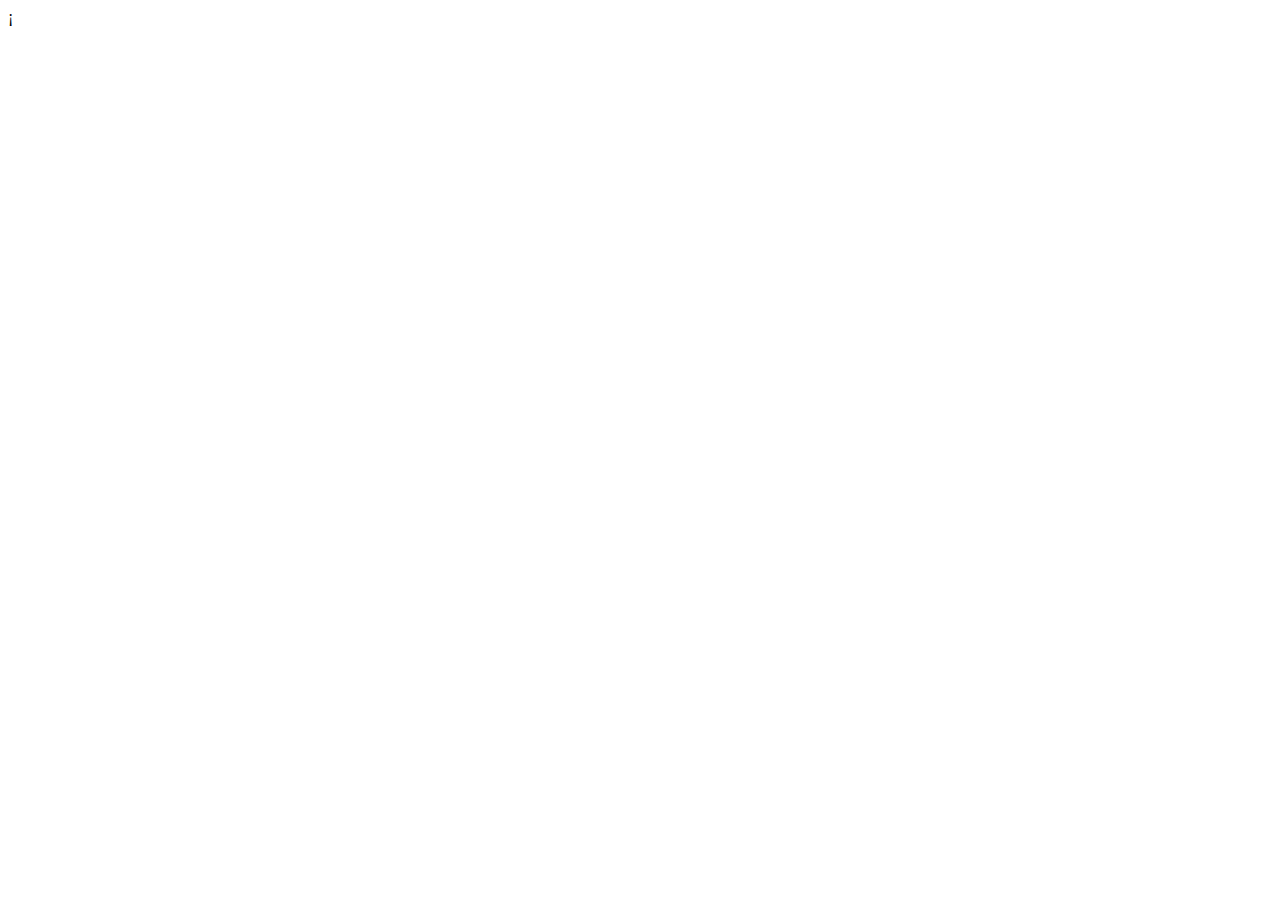
==== porfolio.html @ c2eb509d "Primer commit de inicio al porfolio" ====
¡<html lang="en">
<head>
    <meta charset="UTF-8">
    <meta name="viewport" content="width=device-width, initial-scale=1.0">
    <title>Porfolio Martinez Alejandro</title>
</head>
<body>
    
</body>
</html>
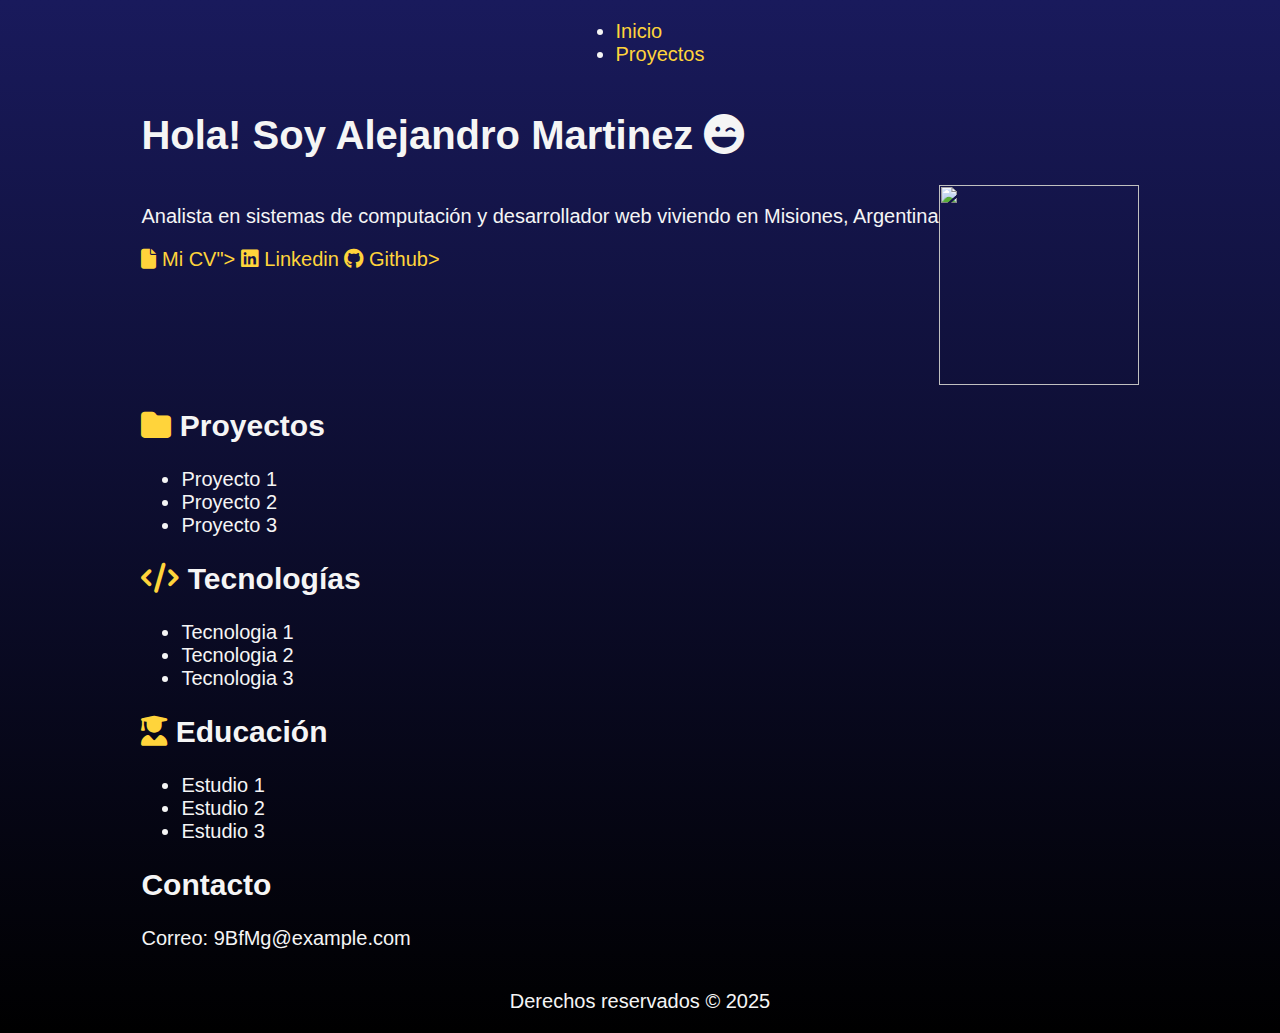
==== commit 3e64d1a5: "Avance en el porfolio" ====
--- a/porfolio.html
+++ b/porfolio.html
@@ -1,10 +1,89 @@
-¡<html lang="en">
+<html lang="en">
 <head>
     <meta charset="UTF-8">
     <meta name="viewport" content="width=device-width, initial-scale=1.0">
     <title>Porfolio Martinez Alejandro</title>
+    <!-- estilos css-->
+    <link rel="stylesheet" href="estilos.css">
+    <link rel="stylesheet" href="https://cdnjs.cloudflare.com/ajax/libs/font-awesome/6.5.1/css/all.min.css">
+
 </head>
 <body>
+    <header>
+        <nav>
+            <ul>
+                <li><a href="index.html">Inicio</a></li>
+                <li><a href="proyectos.html">Proyectos</a></li>
+
+
+            </ul>
+        </nav>
+    </header>
+
+    <main>
+        <h1>Hola! Soy Alejandro Martinez <i class="fa-solid fa-face-laugh-wink"></i></h1>
+        <section class="presentacion">
+            <div>
+                <div>
+                    <p>Analista en sistemas de computación y desarrollador web viviendo en Misiones, Argentina</p>
+
+                </div>
+                <div>
+                    <!-- Botones de redes sociales -->
+                     <!-- Mi CV-->
+                    <a href="CV Alejandro Martinez.pdf" target="_blank"><i class="fa-solid fa-file"></i> Mi CV"></a>
+                     <!-- linkedin-->
+                    <a href="https://www.linkedin.com/in/alejandro-martinez-6782202b3/" target="_blank"><i class="fa-brands fa-linkedin"></i> Linkedin</a>
+                    <!-- github-->
+                     <a href="https://github.com/AlejandroMartinez0912" target="_blank"><i class="fa-brands fa-github"></i> Github></a>
+                     <!-- telegram-->
+
+                </div>
+            </div>
+            <div>
+                <img src="imagenPerfil.png" alt="" width="200px">
+
+            </div>
+        </section>
+        <section>
+            <h2>
+                <i class="fa-solid fa-folder" style="color: #FFD43B;"></i>
+                Proyectos</h2>
+            <ul>
+                <li>Proyecto 1</li>
+                <li>Proyecto 2</li>
+                <li>Proyecto 3</li>
+            </ul>
+        </section>
+        <section>
+            <h2>
+                <i class="fa-solid fa-code" style="color: #FFD43B;"></i>
+                Tecnologías</h2>
+            <ul>
+                <li>Tecnologia 1</li>
+                <li>Tecnologia 2</li>
+                <li>Tecnologia 3</li>
+            </ul>
+        </section>
+        <section>
+            <h2>
+                <i class="fa-solid fa-user-graduate" style="color: #FFD43B;"></i>
+                Educación</h2>
+            <ul>
+                <li>Estudio 1</li>
+                <li>Estudio 2</li>
+                <li>Estudio 3</li>
+            </ul>
+        </section>
+        <section>
+            <h2>Contacto</h2>
+            <p>Correo: 9BfMg@example.com</p>
+        </section>
+    </main>
+
+    <footer>
+        <p>Derechos reservados &copy; 2025</p>
+    </footer>
     
 </body>
 </html>--- a/estilos.css
+++ b/estilos.css
@@ -0,0 +1,31 @@
+body{
+    background: linear-gradient(to bottom, #191a5c, black);
+    min-height: 100vh; /* Asegura que cubra toda la pantalla */
+    margin: 0;
+
+    /* Estilo de fuente Helvetica */
+    font-family: 'Helvetica', sans-serif;
+    font-size: 20px;
+
+    /* Color de texto blanco */
+    color: whitesmoke;
+
+    /* Centrar el contenido verticalmente */
+    display: flex;
+    flex-direction: column;
+    justify-content: center;
+    align-items: center;
+
+
+}
+
+/* Estilos para a los enlaces */
+a {
+    color: #FFD43B;
+    text-decoration: none;
+}
+
+/* Section presentacion */
+.presentacion{
+    display: flex;
+}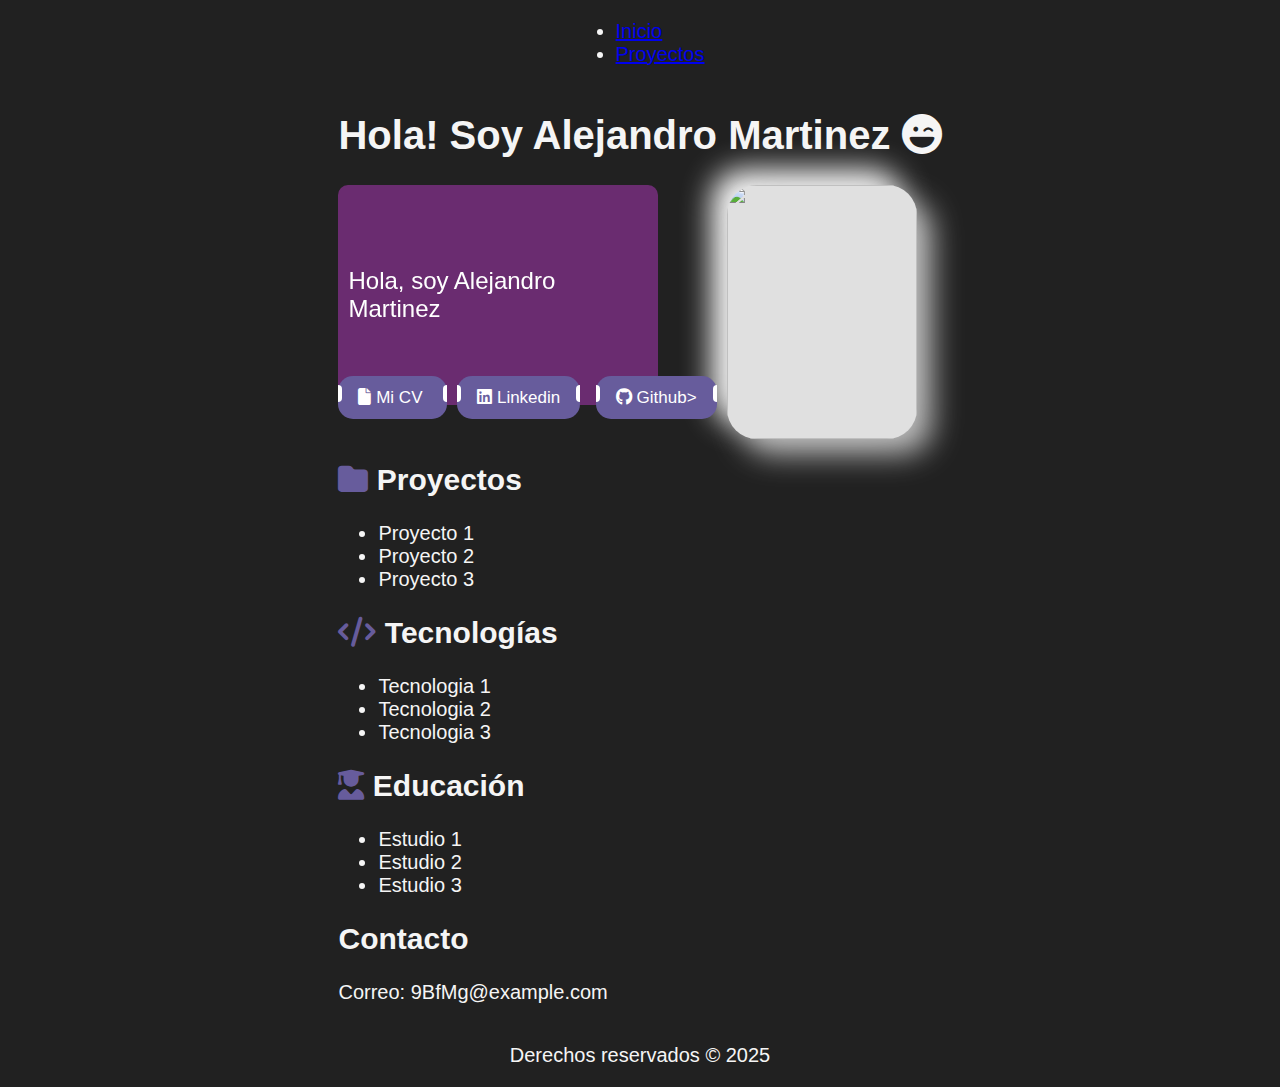
==== commit ce03ff72: "Mejoras y avances" ====
--- a/porfolio.html
+++ b/porfolio.html
@@ -24,30 +24,41 @@
         <h1>Hola! Soy Alejandro Martinez <i class="fa-solid fa-face-laugh-wink"></i></h1>
         <section class="presentacion">
             <div>
-                <div>
-                    <p>Analista en sistemas de computación y desarrollador web viviendo en Misiones, Argentina</p>
-
+                <div class="card">
+                    <div class="card-inner">
+                    <div class="card-front">
+                        <p>Hola, soy Alejandro Martinez</p>
+                    </div>
+                    <div class="card-back">
+                        <p>Analista en sistemas, apasionado por la tecnologia y la programacion.</p>
+                    </div>
+                    </div>
                 </div>
                 <div>
                     <!-- Botones de redes sociales -->
                      <!-- Mi CV-->
-                    <a href="CV Alejandro Martinez.pdf" target="_blank"><i class="fa-solid fa-file"></i> Mi CV"></a>
+                     <a class="BotonesRedes" href="CV Alejandro Martinez.pdf" download>
+                        <i class="fa-solid fa-file"></i>
+                        Mi CV
+                    </a>
+                    
                      <!-- linkedin-->
-                    <a href="https://www.linkedin.com/in/alejandro-martinez-6782202b3/" target="_blank"><i class="fa-brands fa-linkedin"></i> Linkedin</a>
+                    <a class ="BotonesRedes" href="https://www.linkedin.com/in/alejandro-martinez-6782202b3/" target="_blank"><i class="fa-brands fa-linkedin"></i> Linkedin</a>
                     <!-- github-->
-                     <a href="https://github.com/AlejandroMartinez0912" target="_blank"><i class="fa-brands fa-github"></i> Github></a>
+                     <a class="BotonesRedes" href="https://github.com/AlejandroMartinez0912" target="_blank"><i class="fa-brands fa-github"></i> Github></a>
                      <!-- telegram-->
-
+                     
                 </div>
             </div>
-            <div>
-                <img src="imagenPerfil.png" alt="" width="200px">
 
+            <div class="fotoPerfil">
+                <img src="imagenPerfil.png" alt="" class="imagenPerfil">
             </div>
         </section>
+        
         <section>
             <h2>
-                <i class="fa-solid fa-folder" style="color: #FFD43B;"></i>
+                <i class="fa-solid fa-folder" style="color: rgb(103, 92, 156);"></i>
                 Proyectos</h2>
             <ul>
                 <li>Proyecto 1</li>
@@ -57,7 +68,7 @@
         </section>
         <section>
             <h2>
-                <i class="fa-solid fa-code" style="color: #FFD43B;"></i>
+                <i class="fa-solid fa-code" style="color: rgb(103, 92, 156);"></i>
                 Tecnologías</h2>
             <ul>
                 <li>Tecnologia 1</li>
@@ -67,7 +78,7 @@
         </section>
         <section>
             <h2>
-                <i class="fa-solid fa-user-graduate" style="color: #FFD43B;"></i>
+                <i class="fa-solid fa-user-graduate" style="color: rgb(103, 92, 156);"></i>
                 Educación</h2>
             <ul>
                 <li>Estudio 1</li>
--- a/estilos.css
+++ b/estilos.css
@@ -1,5 +1,5 @@
 body{
-    background: linear-gradient(to bottom, #191a5c, black);
+    background-color: rgb(33, 33, 33);
     min-height: 100vh; /* Asegura que cubra toda la pantalla */
     margin: 0;
 
@@ -18,14 +18,178 @@
 
 
 }
+/* From Uiverse.io by vamsidevendrakumar */ 
+.card {
+  width: 300px;
+  height: 200px;
+  perspective: 1000px;
+}
+
+.card-inner {
+  width: 100%;
+  height: 100%;
+  position: relative;
+  transform-style: preserve-3d;
+  transition: transform 0.999s;
+}
+
+.card:hover .card-inner {
+  transform: rotateY(180deg);
+}
+
+.card-front,
+.card-back {
+  position: absolute;
+  width: 100%;
+  height: 100%;
+  backface-visibility: hidden;
+}
+
+.card-front {
+  background-color: #6A2C70;
+  color: #fff;
+  display: flex;
+  align-items: center;
+  border: 10px solid #6A2C70;
+  border-radius: 10px;
+  justify-content: center;
+  font-size: 24px;
+  transform: rotateY(0deg);
+}
+
+.card-back {
+  background-color: #F08A5D;
+  color: #fff;
+  display: flex;
+  align-items: center;
+  border: 10px solid #F08A5D;
+  border-radius: 10px;
+  justify-content: center;
+  font-size: 24px;
+  transform: rotateY(180deg);
+}
 
 /* Estilos para a los enlaces */
-a {
-    color: #FFD43B;
+.BotonesRedes {
     text-decoration: none;
+    color: whitesmoke;
+    margin-right: 10px;
+    font-family: inherit;
+    font-weight: 500;
+    font-size: 17px;
+    padding: 12px 20px;
+    color: white;
+    background: rgb(103, 92, 156);
+    /* Bordes redondos */
+    border-radius: 15px;
+    position: relative;
+    overflow: hidden;
+    
 }
+.BotonesRedes svg {
+    margin-right: 8px;
+    width: 25px;
+}
+
+.BotonesRedes:hover {
+    box-shadow: 0 0.5em 1.5em -0.5em rgba(88, 71, 116, 0.627);
+  }
+  
+  .BotonesRedes:active {
+    box-shadow: 0 0.3em 1em -0.5em rgba(88, 71, 116, 0.627);
+  }
+  
+  .BotonesRedes::before {
+    content: "";
+    width: 4px;
+    height: 40%;
+    background-color: white;
+    position: absolute;
+    border-top-right-radius: 5px;
+    border-bottom-right-radius: 5px;
+    left: 0;
+    transition: all 0.2s;
+  }
+  
+  .BotonesRedes::after {
+    content: "";
+    width: 4px;
+    height: 40%;
+    background-color: white;
+    position: absolute;
+    border-top-left-radius: 5px;
+    border-bottom-left-radius: 5px;
+    right: 0;
+    transition: all 0.2s;
+  }
+  
+  .BotonesRedes:hover::before,
+  .BotonesRedes:hover::after {
+    height: 60%;
+  }
 
 /* Section presentacion */
 .presentacion{
     display: flex;
-}+}
+
+.fotoPerfil {
+  width: 190px;
+  height: 254px;
+  border-radius: 30px;
+  background: #e0e0e0;
+  box-shadow: 15px 15px 30px #bebebe,
+             -15px -15px 30px #ffffff;
+}
+.imagenPerfil{
+    width: 190px;
+    height: 254px;
+    border-radius: 30px;
+}
+
+.task {
+  position: relative;
+  color: #2e2e2f;
+  cursor: move;
+  background-color: #fff;
+  padding: 1rem;
+  border-radius: 8px;
+  box-shadow: rgba(99, 99, 99, 0.1) 0px 2px 8px 0px;
+  margin-bottom: 1rem;
+  border: 3px dashed transparent;
+  max-width: 350px;
+}
+
+.task:hover {
+  box-shadow: rgba(99, 99, 99, 0.3) 0px 2px 8px 0px;
+  border-color: rgba(162, 179, 207, 0.2) !important;
+}
+
+.task p {
+  font-size: 15px;
+  margin: 1.2rem 0;
+}
+
+.tag {
+  border-radius: 100px;
+  padding: 4px 13px;
+  font-size: 12px;
+  color: #ffffff;
+  background-color: rgb(103, 92, 156);
+}
+
+.tags {
+  width: 100%;
+  display: flex;
+  align-items: center;
+  justify-content: space-between;
+}
+
+
+
+
+
+
+
+
+  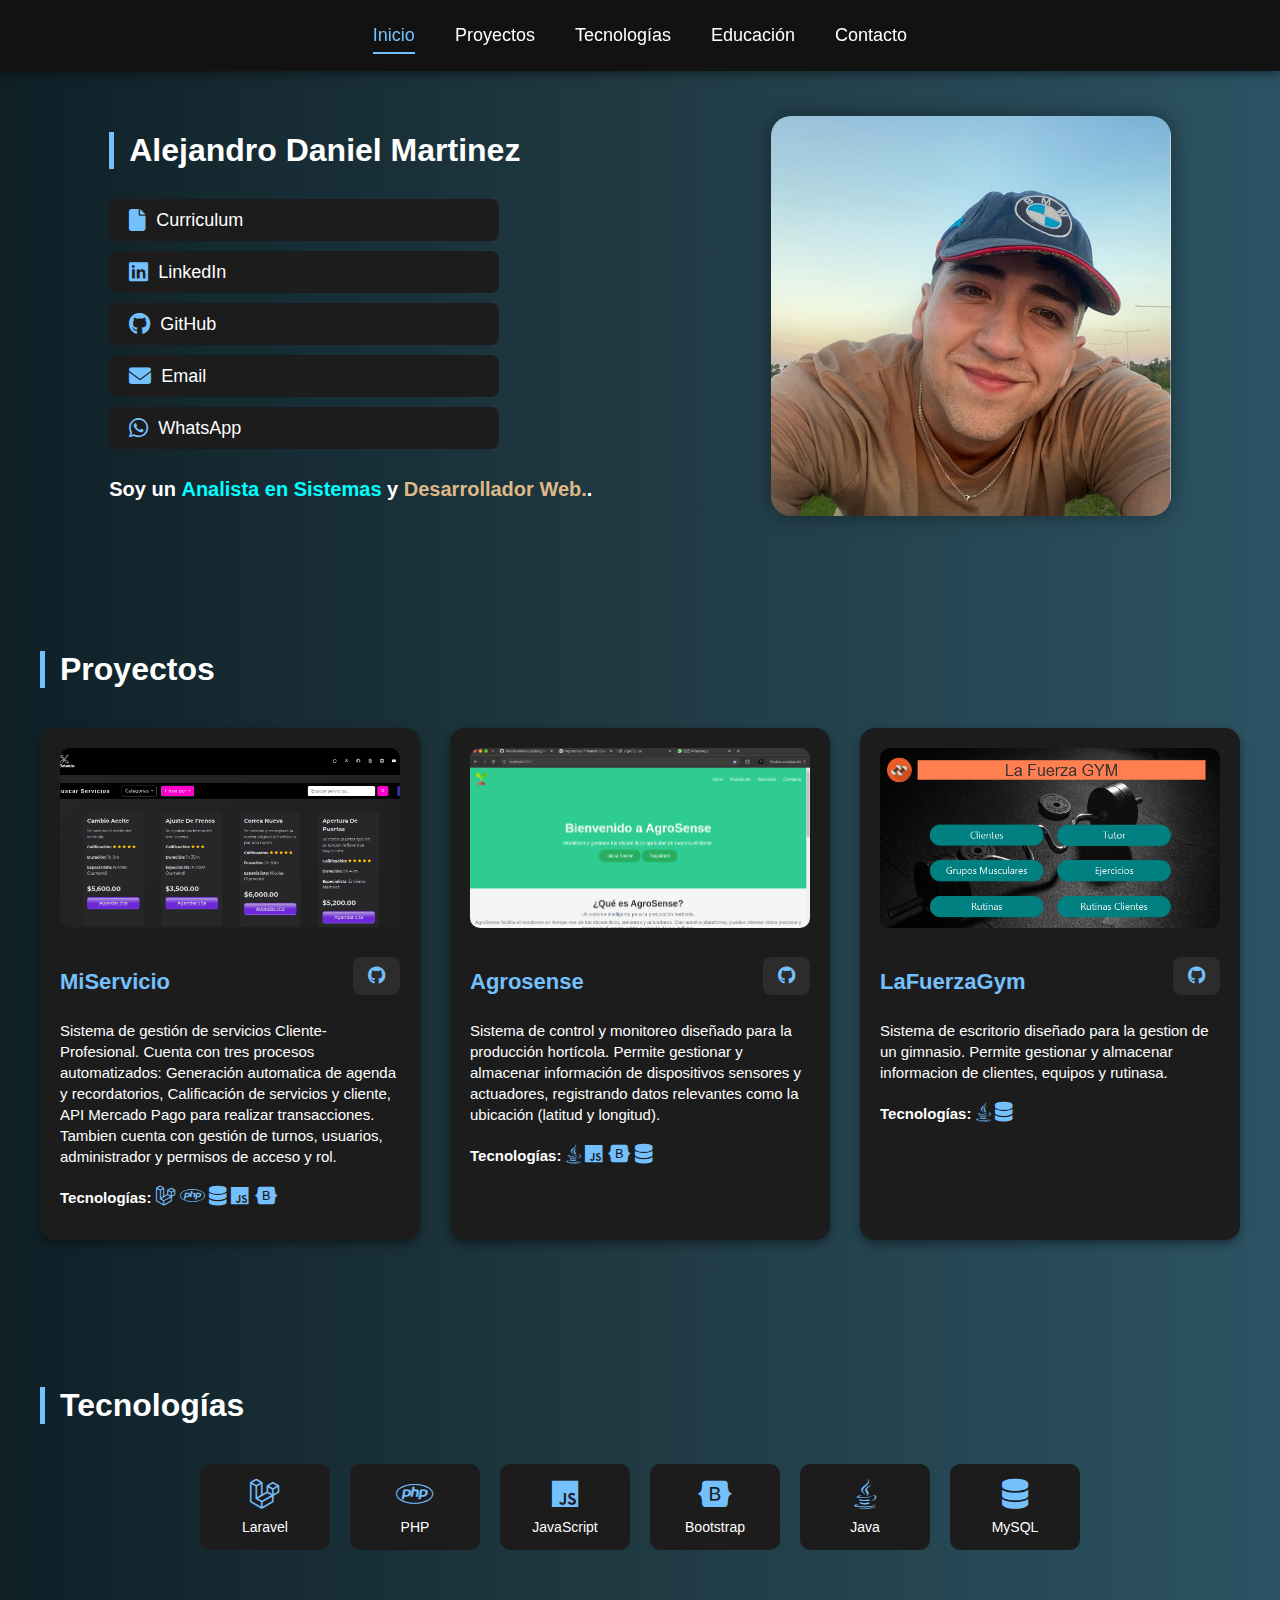
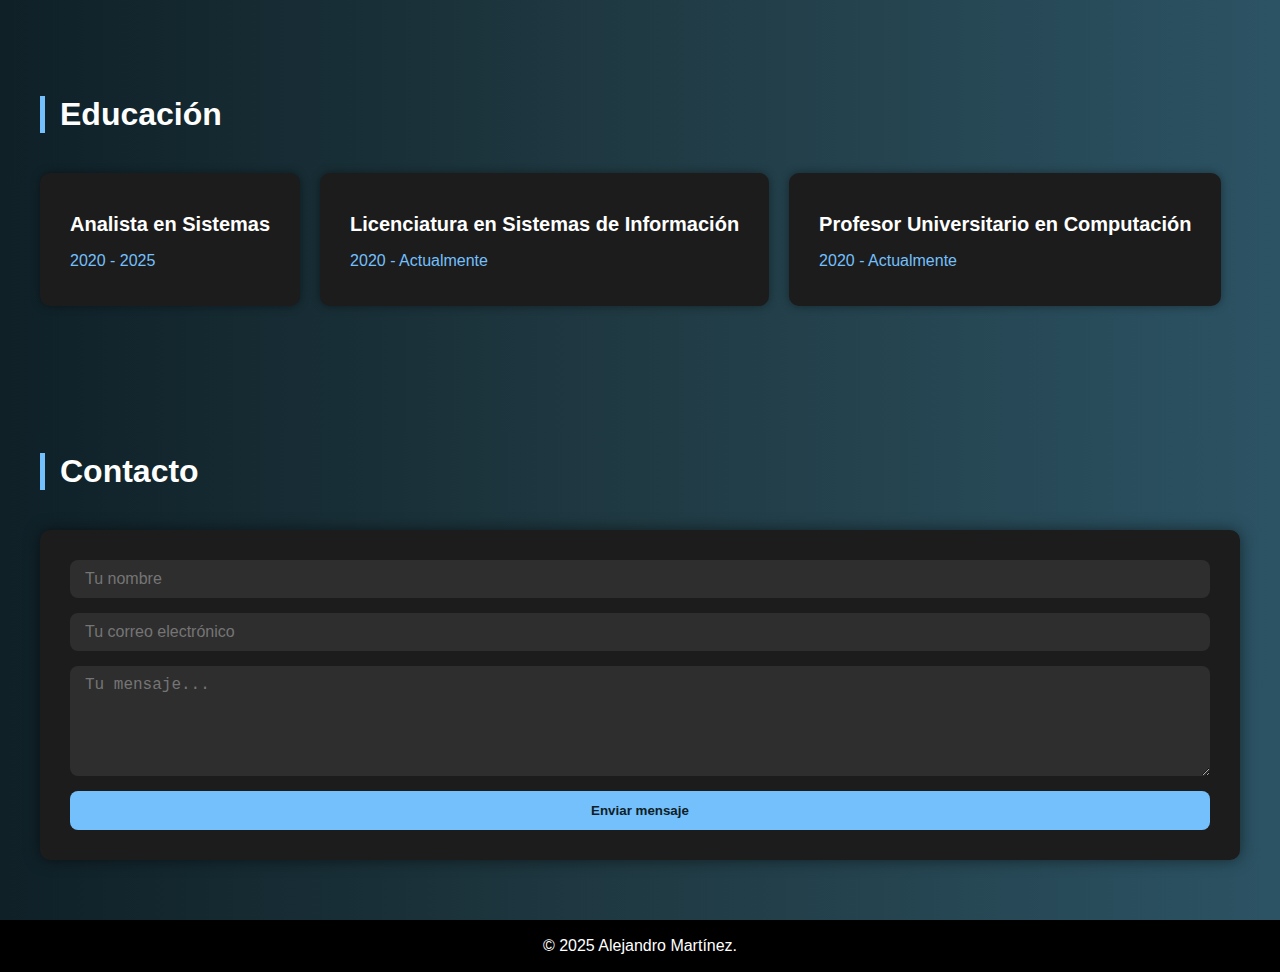
==== commit 9cc8fed5: "Porfolio al 90%. Se realizo la seccion de inicio, educacion, tecnologias y proyectos." ====
--- a/porfolio.html
+++ b/porfolio.html
@@ -1,100 +1,187 @@
+<!DOCTYPE html>
 <html lang="en">
 <head>
     <meta charset="UTF-8">
     <meta name="viewport" content="width=device-width, initial-scale=1.0">
-    <title>Porfolio Martinez Alejandro</title>
-    <!-- estilos css-->
+    <title>Porfolio Alejandro</title>
     <link rel="stylesheet" href="estilos.css">
-    <link rel="stylesheet" href="https://cdnjs.cloudflare.com/ajax/libs/font-awesome/6.5.1/css/all.min.css">
+    <link rel="stylesheet" href="https://cdnjs.cloudflare.com/ajax/libs/font-awesome/6.5.0/css/all.min.css">
 
 </head>
 <body>
-    <header>
-        <nav>
-            <ul>
-                <li><a href="index.html">Inicio</a></li>
-                <li><a href="proyectos.html">Proyectos</a></li>
-
-
-            </ul>
+    <header class="header">
+        <nav class="navbar">
+            <a href="#inicio" class="nav-link active">Inicio</a>
+            <a href="#proyectos" class="nav-link">Proyectos</a>
+            <a href="#tecnologias" class="nav-link">Tecnologías</a>
+            <a href="#educacion" class="nav-link">Educación</a>
+            <a href="#contacto" class="nav-link">Contacto</a>
         </nav>
     </header>
-
-    <main>
-        <h1>Hola! Soy Alejandro Martinez <i class="fa-solid fa-face-laugh-wink"></i></h1>
-        <section class="presentacion">
-            <div>
-                <div class="card">
-                    <div class="card-inner">
-                    <div class="card-front">
-                        <p>Hola, soy Alejandro Martinez</p>
-                    </div>
-                    <div class="card-back">
-                        <p>Analista en sistemas, apasionado por la tecnologia y la programacion.</p>
-                    </div>
-                    </div>
+    
+    <section id="inicio" class="Inicio">
+        <div class="TituloBotones">
+            <div class="NombreBotones">
+                <div class="Nombre">
+                    <h1 class="Titulo">Alejandro Daniel Martinez</h1>
                 </div>
-                <div>
-                    <!-- Botones de redes sociales -->
-                     <!-- Mi CV-->
-                     <a class="BotonesRedes" href="CV Alejandro Martinez.pdf" download>
-                        <i class="fa-solid fa-file"></i>
-                        Mi CV
+                <div class="Botones">
+                    <a class="iconos" href="AlejandroMartinez-CV.pdf"> 
+                        <i class="fa-solid fa-file"></i> Curriculum
                     </a>
-                    
-                     <!-- linkedin-->
-                    <a class ="BotonesRedes" href="https://www.linkedin.com/in/alejandro-martinez-6782202b3/" target="_blank"><i class="fa-brands fa-linkedin"></i> Linkedin</a>
-                    <!-- github-->
-                     <a class="BotonesRedes" href="https://github.com/AlejandroMartinez0912" target="_blank"><i class="fa-brands fa-github"></i> Github></a>
-                     <!-- telegram-->
-                     
+                    <a class="iconos" href="https://www.linkedin.com/in/alejandro-martinez-6782202b3/">
+                        <i class="fa-brands fa-linkedin"></i> LinkedIn
+                    </a>
+                    <a class="iconos" href="https://github.com/AlejandroMartinez0912">
+                        <i class="fa-brands fa-github"></i> GitHub
+                    </a>
+                    <a class="iconos" href="mailto:alejandromartinezok09@gmail.com">
+                        <i class="fa-solid fa-envelope"></i> Email
+                    </a>
+                    <a class="iconos" href="https://wa.me/2622539294">
+                        <i class="fa-brands fa-whatsapp"></i> WhatsApp
+                    </a>
+                </div>
+                <div class="Descripcion">
+                    <h3>Soy un <strong class="analista">Analista en Sistemas</strong> y <strong class="desarrollador">Desarrollador Web.</strong>.</h3>
                 </div>
             </div>
+            <div class="FotoBotones">
+                <div class="FotoPerfil">
+                    <img src="images/fotoPerfil.jpeg" alt="Foto de perfil" class="fotoPerfil">
+                </div>
+            </div>
+        </div>
+    </section>
 
-            <div class="fotoPerfil">
-                <img src="imagenPerfil.png" alt="" class="imagenPerfil">
+    <section id="proyectos" class="proyectos">
+        <h2 class="titulo-proyectos">Proyectos</h2>
+    
+        <div class="contenedor-cards">
+            <!-- Card 1 -->
+            <div class="card-proyecto">
+                <img src="/images/miservicio.jpg" alt="Proyecto 1">
+                <div class="tarjeta-titulo">
+                    <h3>MiServicio</h3>
+                    <a href="https://github.com/AlejandroMartinez0912/MiServicio---Trabajo-Final" target="_blank" class="github-link">
+                        <i class="fa-brands fa-github"></i>
+                    </a>
+                </div>
+                <p>Sistema de gestión de servicios Cliente-Profesional. Cuenta con tres procesos automatizados: Generación automatica de agenda y recordatorios, Calificación de servicios y cliente, API Mercado Pago para realizar transacciones.
+                    Tambien cuenta con gestión de turnos, usuarios, administrador y permisos de acceso y rol.
+                </p>
+                <p><strong>Tecnologías:</strong>
+                    <a class="iconos-tecnologias"><i class="fa-brands fa-laravel" title="Laravel" ></i></a>
+                    <a class="iconos-tecnologias"><i class="fa-brands fa-php" title="PHP"></i></a>
+                    <a class="iconos-tecnologias"><i class="fa-solid fa-database" title="MySQL"></i></a>
+                    <a class="iconos-tecnologias"><i class="fa-brands fa-js"></i> </a>
+                    <a class="iconos-tecnologias"><i class="fa-brands fa-bootstrap"></i></a>
+                </p>
             </div>
-        </section>
-        
-        <section>
-            <h2>
-                <i class="fa-solid fa-folder" style="color: rgb(103, 92, 156);"></i>
-                Proyectos</h2>
-            <ul>
-                <li>Proyecto 1</li>
-                <li>Proyecto 2</li>
-                <li>Proyecto 3</li>
-            </ul>
-        </section>
-        <section>
-            <h2>
-                <i class="fa-solid fa-code" style="color: rgb(103, 92, 156);"></i>
-                Tecnologías</h2>
-            <ul>
-                <li>Tecnologia 1</li>
-                <li>Tecnologia 2</li>
-                <li>Tecnologia 3</li>
-            </ul>
-        </section>
-        <section>
-            <h2>
-                <i class="fa-solid fa-user-graduate" style="color: rgb(103, 92, 156);"></i>
-                Educación</h2>
-            <ul>
-                <li>Estudio 1</li>
-                <li>Estudio 2</li>
-                <li>Estudio 3</li>
-            </ul>
-        </section>
-        <section>
-            <h2>Contacto</h2>
-            <p>Correo: 9BfMg@example.com</p>
-        </section>
-    </main>
+    
+            <!-- Card 2 -->
+            <div class="card-proyecto">
+                <img src="/images/agrosense.jpg" alt="Proyecto 2">
+                <div class="tarjeta-titulo">
+                    <h3>Agrosense</h3>
+                    <a href="https://github.com/MarianoIvasiuta26/agrosense" target="_blank" class="github-link">
+                        <i class="fa-brands fa-github"></i>
+                    </a>
+                </div>
+                <p>Sistema de control y monitoreo diseñado para la producción hortícola. 
+                    Permite gestionar y almacenar información de dispositivos sensores y actuadores, 
+                    registrando datos relevantes como la ubicación (latitud y longitud).
+                <p><strong>Tecnologías:</strong> 
+                    <a class="iconos-tecnologias"><i class="fa-brands fa-java"></i></a>
+                    <a class="iconos-tecnologias"><i class="fa-brands fa-js"></i> </a>
+                    <a class="iconos-tecnologias"><i class="fa-brands fa-bootstrap"></i></a>
+                    <a class="iconos-tecnologias"><i class="fa-solid fa-database"></i> </a>    
+                </p>
+                
+            </div>
+            <!-- Card 3 -->
+            <div class="card-proyecto">
+                <img src="/images/lafuerza.png" alt="Proyecto 2">
+                <div class="tarjeta-titulo">
+                    <h3>LaFuerzaGym</h3>
+                    <a href="https://github.com/AlejandroMartinez0912/Gimnasio-LaFuerza---Integrador-POO-I" target="_blank" class="github-link">
+                        <i class="fa-brands fa-github"></i>
+                    </a>
+                </div>
 
-    <footer>
-        <p>Derechos reservados &copy; 2025</p>
+                <p>Sistema de escritorio diseñado para la gestion de un gimnasio. Permite gestionar y almacenar informacion de clientes, equipos y rutinasa.</p>
+                <p><strong>Tecnologías:</strong> 
+                    <a class="iconos-tecnologias"><i class="fa-brands fa-java"></i></a>
+                    <!-- scene builder-->
+                    <a class="iconos-tecnologias"><i class="fa-solid fa-database"></i> </a>    
+                </p>
+
+            </div>
+        </div>
+    </section>
+
+    <section id="tecnologias" class="tecnologias">
+        <h2 class="titulo-tecnologias">Tecnologías</h2>
+        <div class="contenedor-tecnologias">
+            <div class="tecnologia">
+                <i class="fa-brands fa-laravel"></i>
+                <span>Laravel</span>
+            </div>
+            <div class="tecnologia">
+                <i class="fa-brands fa-php"></i>
+                <span>PHP</span>
+            </div>
+            <div class="tecnologia">
+                <i class="fa-brands fa-js"></i>
+                <span>JavaScript</span>
+            </div>
+            <div class="tecnologia">
+                <i class="fa-brands fa-bootstrap"></i>
+                <span>Bootstrap</span>
+            </div>
+            <div class="tecnologia">
+                <i class="fa-brands fa-java"></i>
+                <span>Java</span>
+            </div>
+            <div class="tecnologia">
+                <i class="fa-solid fa-database"></i>
+                <span>MySQL</span>
+            </div>
+        </div>        
+    </section>
+
+    <section id="educacion" class="educacion">
+        <h2 class="titulo-educacion">Educación</h2>
+        <div class="contenedor-educacion">
+            <div class="card-educacion">
+                <h3>Analista en Sistemas</h3>
+                <p class="anio">2020 - 2025</p>
+            </div>
+            <div class="card-educacion">
+                <h3>Licenciatura en Sistemas de Información</h3>
+                <p class="anio">2020 - Actualmente</p>
+            </div>
+            <div class="card-educacion">
+                <h3>Profesor Universitario en Computación</h3>
+                <p class="anio">2020 - Actualmente</p>
+            </div>
+        </div>
+    </section>
+    
+    <section id="contacto" class="contacto">
+        <h2 class="titulo-contacto">Contacto</h2>
+        <div class="contenedor-contacto">
+            <form action="porfolioController.php" method="POST" class="form-contacto">
+                <input type="text" name="nombre" placeholder="Tu nombre" required>
+                <input type="email" name="email" placeholder="Tu correo electrónico" required>
+                <textarea name="mensaje" rows="5" placeholder="Tu mensaje..." required></textarea>
+                <button type="submit">Enviar mensaje</button>
+            </form>
+        </div>
+    </section>
+    
+    <footer class="footer">
+        <p>&copy; 2025 Alejandro Martínez.</p>
     </footer>
-    
 </body>
 </html>--- a/estilos.css
+++ b/estilos.css
@@ -1,195 +1,389 @@
 body{
-    background-color: rgb(33, 33, 33);
-    min-height: 100vh; /* Asegura que cubra toda la pantalla */
-    margin: 0;
-
-    /* Estilo de fuente Helvetica */
-    font-family: 'Helvetica', sans-serif;
-    font-size: 20px;
-
-    /* Color de texto blanco */
-    color: whitesmoke;
-
-    /* Centrar el contenido verticalmente */
-    display: flex;
-    flex-direction: column;
-    justify-content: center;
-    align-items: center;
-
-
-}
-/* From Uiverse.io by vamsidevendrakumar */ 
-.card {
-  width: 300px;
-  height: 200px;
-  perspective: 1000px;
-}
-
-.card-inner {
-  width: 100%;
-  height: 100%;
+  /* combinar dos colores de fondo, azul oscuro y azul no tan oscuro*/
+  background: linear-gradient(to right, #0f2027, #203a43, #2c5364);
+  color: white;
+  /* fuente de google*/
+  font-family: 'Roboto', sans-serif;
+  /* elementos centrados*/
+  margin: auto;
+}
+/* estilos de la barra de navegacion*/
+.header {
+  width: 100%;
+  padding: 20px 0;
+  background-color: #121212; /* fondo oscuro elegante */
+  box-shadow: 0 2px 10px rgba(0,0,0,0.5);
+  position: sticky;
+  top: 0;
+  z-index: 1000;
+}
+
+.navbar {
+  max-width: 1200px;
+  margin: auto;
+  display: flex;
+  justify-content: center;
+  gap: 40px;
+  flex-wrap: wrap;
+}
+
+.nav-link {
+  text-decoration: none;
+  color: white;
+  font-weight: 500;
+  font-size: 18px;
   position: relative;
-  transform-style: preserve-3d;
-  transition: transform 0.999s;
-}
-
-.card:hover .card-inner {
-  transform: rotateY(180deg);
-}
-
-.card-front,
-.card-back {
+  padding: 5px 0;
+  transition: color 0.3s ease;
+}
+
+.nav-link::after {
+  content: '';
   position: absolute;
-  width: 100%;
-  height: 100%;
-  backface-visibility: hidden;
-}
-
-.card-front {
-  background-color: #6A2C70;
-  color: #fff;
-  display: flex;
-  align-items: center;
-  border: 10px solid #6A2C70;
+  width: 0;
+  height: 2px;
+  background: #74C0FC;
+  left: 0;
+  bottom: -3px;
+  transition: width 0.3s ease;
+}
+
+.nav-link:hover {
+  color: #74C0FC;
+}
+
+.nav-link:hover::after {
+  width: 100%;
+}
+
+.nav-link.active {
+  color: #74C0FC;
+}
+
+.nav-link.active::after {
+  width: 100%;
+}
+
+/* ESTILOS DE LA SECCION INICIO*/
+.TituloBotones {
+  display: flex;
+  align-items: center;
+  justify-content: space-around;
+  padding: 40px;
+  gap: 40px;
+  flex-wrap: wrap;
+}
+
+.NombreBotones {
+  max-width: 500px;
+  text-align: left;
+}
+
+.Titulo {
+  font-size: 32px;
+  margin-bottom: 30px;
+  text-align: left;
+  border-left: 5px solid #74C0FC;
+  padding-left: 15px;
+}
+
+.Botones {
+  display: flex;
+  flex-direction: column;
+  gap: 10px;
+}
+
+.iconos {
+  display: flex;
+  align-items: center;
+  gap: 10px;
+  background-color: #1c1c1c;
+  padding: 10px 20px;
+  border-radius: 8px;
+  text-decoration: none;
+  color: white;
+  width: 100%;
+  max-width: 350px;
+  transition: background-color 0.3s;
+  font-size: 18px;
+}
+
+.iconos i {
+  color: #74C0FC;
+  font-size: 22px;
+}
+
+.iconos:hover {
+  background-color: #333;
+}
+
+.Descripcion h3 {
+  margin-top: 25px;
+  line-height: 1.5;
+  font-size: 20px;
+}
+
+.analista {
+  color: aqua;
+}
+
+.desarrollador {
+  color: burlywood;
+}
+
+.FotoPerfil img.fotoPerfil {
+  width: 100%;
+  max-width: 400px;
+  height: auto;
+  border-radius: 20px;
+  box-shadow: 0 0 20px rgba(0,0,0,0.4);
+}
+
+/* ESTILOS DE PROYECTOS*/
+
+.proyectos {
+  padding: 60px 20px;
+  max-width: 1200px;
+  margin: auto;
+}
+
+.titulo-proyectos {
+  font-size: 32px;
+  margin-bottom: 40px;
+  text-align: left;
+  border-left: 5px solid #74C0FC;
+  padding-left: 15px;
+}
+
+.contenedor-cards {
+  display: grid;
+  grid-template-columns: repeat(auto-fit, minmax(280px, 1fr));
+  gap: 30px;
+}
+
+.card-proyecto {
+  background-color: #1c1c1c;
+  border-radius: 15px;
+  padding: 20px;
+  box-shadow: 0 4px 10px rgba(0,0,0,0.4);
+  transition: transform 0.3s ease;
+}
+
+.card-proyecto:hover {
+  transform: scale(1.03);
+}
+
+.card-proyecto img {
+  width: 100%;
+  height: 180px;
+  object-fit: cover;
   border-radius: 10px;
+  margin-bottom: 15px;
+}
+
+.card-proyecto h3 {
+  font-size: 22px;
+  margin-bottom: 10px;
+  color: #74C0FC;
+}
+
+.card-proyecto p {
+  font-size: 15px;
+  line-height: 1.4;
+  margin-bottom: 10px;
+}
+
+.github-link {
+  display: inline-flex;
+  align-items: center;
+  gap: 8px;
+  background-color: #2c2c2c;
+  color: white;
+  padding: 10px 15px;
+  border-radius: 8px;
+  text-decoration: none;
+  font-weight: 500;
+  transition: background-color 0.3s;
+}
+
+.github-link:hover {
+  background-color: #333;
+}
+
+.github-link i {
+  color: #74C0FC;
+  font-size: 18px;
+}
+.iconos-tecnologias {
+  gap: 12px;
+  margin-top: 8px;
+  color: #74C0FC;
+  font-size: 20px;
+}
+
+.tarjeta-titulo {
+  display: flex;
+  /* alinear en cada punta*/
+  justify-content: space-between;
+  align-items: center;
+}
+
+/* ESTILOS DE EDUCACION*/
+.tecnologias {
+  padding: 60px 20px;
+  max-width: 1200px;
+  margin: auto;
+}
+
+.titulo-tecnologias {
+  font-size: 32px;
+  margin-bottom: 40px;
+  text-align: left;
+  border-left: 5px solid #74C0FC;
+  padding-left: 15px;
+}
+
+.contenedor-tecnologias {
+  display: flex;
+  flex-wrap: wrap;
+  gap: 20px;
+  margin-top: 20px;
   justify-content: center;
-  font-size: 24px;
-  transform: rotateY(0deg);
-}
-
-.card-back {
-  background-color: #F08A5D;
-  color: #fff;
-  display: flex;
-  align-items: center;
-  border: 10px solid #F08A5D;
+}
+
+.tecnologia {
+  display: flex;
+  flex-direction: column;
+  align-items: center;
+  background-color: #1c1c1c;
+  padding: 15px;
   border-radius: 10px;
-  justify-content: center;
-  font-size: 24px;
-  transform: rotateY(180deg);
-}
-
-/* Estilos para a los enlaces */
-.BotonesRedes {
-    text-decoration: none;
-    color: whitesmoke;
-    margin-right: 10px;
-    font-family: inherit;
-    font-weight: 500;
-    font-size: 17px;
-    padding: 12px 20px;
-    color: white;
-    background: rgb(103, 92, 156);
-    /* Bordes redondos */
-    border-radius: 15px;
-    position: relative;
-    overflow: hidden;
-    
-}
-.BotonesRedes svg {
-    margin-right: 8px;
-    width: 25px;
-}
-
-.BotonesRedes:hover {
-    box-shadow: 0 0.5em 1.5em -0.5em rgba(88, 71, 116, 0.627);
-  }
-  
-  .BotonesRedes:active {
-    box-shadow: 0 0.3em 1em -0.5em rgba(88, 71, 116, 0.627);
-  }
-  
-  .BotonesRedes::before {
-    content: "";
-    width: 4px;
-    height: 40%;
-    background-color: white;
-    position: absolute;
-    border-top-right-radius: 5px;
-    border-bottom-right-radius: 5px;
-    left: 0;
-    transition: all 0.2s;
-  }
-  
-  .BotonesRedes::after {
-    content: "";
-    width: 4px;
-    height: 40%;
-    background-color: white;
-    position: absolute;
-    border-top-left-radius: 5px;
-    border-bottom-left-radius: 5px;
-    right: 0;
-    transition: all 0.2s;
-  }
-  
-  .BotonesRedes:hover::before,
-  .BotonesRedes:hover::after {
-    height: 60%;
-  }
-
-/* Section presentacion */
-.presentacion{
-    display: flex;
-}
-
-.fotoPerfil {
-  width: 190px;
-  height: 254px;
-  border-radius: 30px;
-  background: #e0e0e0;
-  box-shadow: 15px 15px 30px #bebebe,
-             -15px -15px 30px #ffffff;
-}
-.imagenPerfil{
-    width: 190px;
-    height: 254px;
-    border-radius: 30px;
-}
-
-.task {
-  position: relative;
-  color: #2e2e2f;
-  cursor: move;
-  background-color: #fff;
-  padding: 1rem;
+  width: 100px;
+  transition: background-color 0.3s ease;
+}
+
+.tecnologia:hover {
+  background-color: #333;
+}
+
+.tecnologia i {
+  font-size: 30px;
+  color: #74C0FC;
+  margin-bottom: 10px;
+}
+
+.tecnologia span {
+  font-size: 14px;
+  color: white;
+  text-align: center;
+}
+
+/* ESTILOS DE EDUCACION */
+.educacion {
+  padding: 60px 20px;
+  max-width: 1200px;
+  margin: auto;
+}
+
+.titulo-educacion {
+  font-size: 32px;
+  margin-bottom: 40px;
+  text-align: left;
+  border-left: 5px solid #74C0FC;
+  padding-left: 15px;
+}
+
+
+.contenedor-educacion {
+  display: flex;
+  flex-direction:row;
+  gap: 20px;
+}
+
+.card-educacion {
+  background-color: #1c1c1c;
+  padding: 20px 30px;
+  border-radius: 10px;
+  box-shadow: 0 0 10px rgba(0,0,0,0.4);
+  transition: background-color 0.3s ease;
+}
+
+.card-educacion:hover {
+  background-color: #2e2e2e;
+}
+
+.card-educacion h3 {
+  font-size: 20px;
+  color: #ffffff;
+  margin-bottom: 5px;
+}
+
+.card-educacion .anio {
+  color: #74C0FC;
+  font-size: 16px;
+}
+
+/* ESTILOS DE CONTACTO */
+.contacto {
+  padding: 60px 20px;
+  max-width: 1200px;
+  margin: auto;
+}
+
+.titulo-contacto {
+  font-size: 32px;
+  margin-bottom: 40px;
+  text-align: left;
+  border-left: 5px solid #74C0FC;
+  padding-left: 15px;
+}
+
+.form-contacto {
+  display: flex;
+  flex-direction: column;
+  gap: 15px;
+  background-color: #1c1c1c;
+  padding: 30px;
+  border-radius: 10px;
+  box-shadow: 0 0 15px rgba(0,0,0,0.5);
+}
+
+.form-contacto input,
+.form-contacto textarea {
+  padding: 10px 15px;
+  border: none;
   border-radius: 8px;
-  box-shadow: rgba(99, 99, 99, 0.1) 0px 2px 8px 0px;
-  margin-bottom: 1rem;
-  border: 3px dashed transparent;
-  max-width: 350px;
-}
-
-.task:hover {
-  box-shadow: rgba(99, 99, 99, 0.3) 0px 2px 8px 0px;
-  border-color: rgba(162, 179, 207, 0.2) !important;
-}
-
-.task p {
-  font-size: 15px;
-  margin: 1.2rem 0;
-}
-
-.tag {
-  border-radius: 100px;
-  padding: 4px 13px;
-  font-size: 12px;
-  color: #ffffff;
-  background-color: rgb(103, 92, 156);
-}
-
-.tags {
-  width: 100%;
-  display: flex;
-  align-items: center;
-  justify-content: space-between;
-}
-
-
-
-
-
-
-
-
-  +  font-size: 16px;
+  background-color: #2e2e2e;
+  color: white;
+}
+
+.form-contacto input:focus,
+.form-contacto textarea:focus {
+  outline: none;
+  box-shadow: 0 0 5px #74C0FC;
+}
+
+.form-contacto button {
+  padding: 12px;
+  background-color: #74C0FC;
+  color: #0f2027;
+  border: none;
+  border-radius: 8px;
+  font-weight: bold;
+  cursor: pointer;
+  transition: background-color 0.3s ease;
+}
+
+.form-contacto button:hover {
+  background-color: #5bb1f5;
+}
+html {
+  scroll-behavior: smooth;
+}
+
+.footer {
+  background-color: black;
+  padding: 1px;
+  text-align: center;
+}